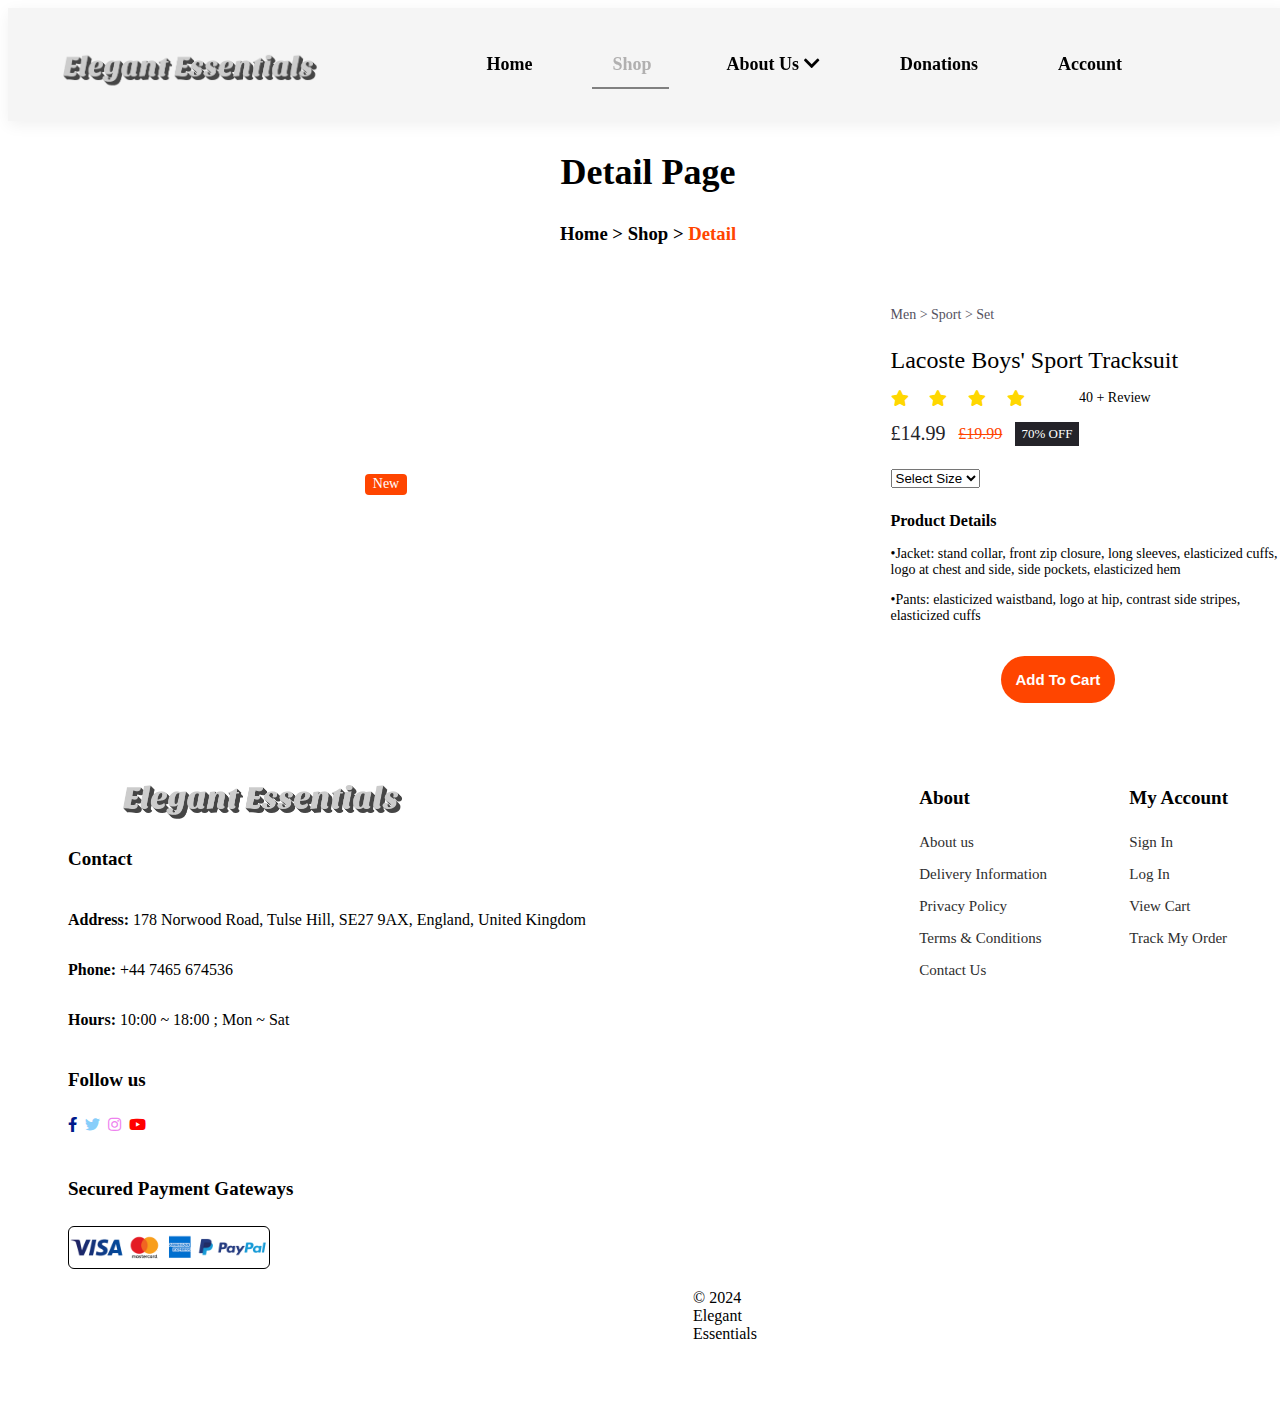
==== detail.html @ 219cdd90 "Add files via upload" ====
<!DOCTYPE html>
<html lang="en">
    <head>
       <title>Elegant Essentials</title>
        <link rel="stylesheet" href="style.css">
        <link rel="stylesheet" href="https://pro.fontawesome.com/releases/v5.10.0/css/all.css"/>
       
      
</head>
    
<body>


  <section id="header">
    <a href="home.html"> <img src="img/Elegant Essentials.png" class=logo alt=""></a>       <!--logo image--> 
    <div>
        <ul id="navbar">                                                                                                  <!--section of logo and list-->
            <li><a  href="home.html">Home</a></li>
            <li><a class="glow" href="shop.html">Shop</a></li>
           
         <div class="header-top">
          <div class="right">
            <li class="left">About Us<span class="icon-small" ><i class="fas fa-chevron-down"></i></span>
                  <ul>
                  <li ><a  class="current" href="contact.html">Contact</a></li>
                  <li><a href="stories.html">Achievements/Stories</a></li>
                  <li ><a href="help.html">FAQ's / Help</a></li>
                  </ul>
            </li> 
          </div>
        </div>
    
            <li><a href="donations.html">Donations</a></li>       <!--submenu-->
            
            <div class="header-top1">
              <div class="right1">
                <li class="left1" >Account<span class="icon-small1" ><i class="far fa-plus"></i></span>
                      <ul>
                      <li ><a  href="register.html">Register</a></li>
                      <li><a href="login.html">LogIn</a></li>
                      </ul>
                </li> 
              </div>
            </div>
          
              <li><a href="basket.html"><i class="far fa-shopping-cart"></i></a></li>
           
        </ul>
    </div>
    </section>



<section id="Detail" class="detailsection">
    <a href="shop.html"><i class="far fa-times "></i></a>
    <h2 class="title">Detail Page</h2> 
  <h3 class="subtitle"> <a href="home.html"> Home ></a><a href="shop.html"> Shop ></a> <span>Detail</span></h3>
  
  <div class="detailcontainer grid">
    
        <div class="productimg">
            <div class="detailimg-tag">New</div>
            <img src="img/Lacoste Boys' Sport Color Block Tracksuit - Little Kid, Big Kid - Navy Blue_Marina.jpg" alt="" class="detailimg">
        </div>
        
    <div class="productinfo">
        
        <p class="detailsubtitle">Men > Sport > Set</p>
        <h3 class="detailtitle">Lacoste Boys' Sport Tracksuit</h3>

        <div class="review">
            <i class="fas fa-star" style="color: gold;"></i>
            <i class="fas fa-star" style="color: gold;"></i>
            <i class="fas fa-star" style="color: gold;"></i>
            <i class="fas fa-star" style="color: gold;"></i>
            <i class="fad fa-star-half-alt" style="color: gold;"></i>
            <span class="reviewscount">40 + Review</span>
        </div>

        <div class="detailprices">
            <span class="detailprice">£14.99</span>
            <span class="detaildiscount">£19.99</span>
            <span class="discountprecentage">70% OFF</span>
        </div>


<div class="selectsize">
        <select>
          <option>Select Size</option>
          <option>Small</option>
          <option>Medium</option>
          <option>Large</option>
        </select>
</div>   


<div class="detaildescription">

    <h3 class="descriptiontitle">Product Details</h3>

    <div class="descriptiondetail">
        <p>•Jacket: stand collar, front zip closure, long sleeves, elasticized cuffs, logo at chest and side, side pockets, elasticized hem</p>
        <p>•Pants: elasticized waistband, logo at hip, contrast side stripes, elasticized cuffs</p>
    </div>

    <button><a href="basket.html">Add To Cart</a></button>
</div>

    </div>
  </div>

</section>



<footer class="section-p2">
<div class="col">
<img class="logo" src="img/Elegant Essentials.png" alt="">
<h4>Contact</h4>
<p><strong>Address: </strong> 178 Norwood Road, Tulse Hill, SE27 9AX, England, United Kingdom</p>
<p><strong>Phone: </strong>+44 7465 674536</p>
<p><strong>Hours: </strong>10:00 ~ 18:00 ; Mon ~ Sat</p>
<div class="follow">
  <h4>Follow us</h4>
  <div class="icon">
   <a  href="https://www.facebook.com/oxfamGB" ><i class="fab fa-facebook-f"></i></a>
    <a  href="https://twitter.com/oxfamgb/"><i class="fab fa-twitter"></i></a>
    <a  href="https://www.instagram.com/oxfamgb/"><i class="fab fa-instagram"></i></a>
    <a   href="https://m.youtube.com/@OxfamGB/featured"><i class="fab fa-youtube"></i></a>
  </div>
</div>
</div>

<div class="col">
  <h4>About</h4>
<a href="about.html">About us</a>
<a href="about.html">Delivery Information</a>
<a href="about.html">Privacy Policy</a>
<a href="about.html">Terms & Conditions</a>
<a href="contact.html">Contact Us</a>
</div>

</div>

<div class="col">
  <h4>My Account</h4>
<a href="signin.html">Sign In</a>
<a href="login.html">Log In</a>
<a href="basket.html">View Cart</a>
<a href="track.html">Track My Order</a>
</div>


<div class="coldownload">
  <h4>Secured Payment Gateways</h4>
  <img src="img/w1.png" alt="">
</div>

<div class="copyright">
  <p>© 2024 Elegant Essentials</p>
</div>

</footer>

<script src="script.js"></script>
<script>
  window.addEventListener('DOMContentLoaded', () => {
      const xIcon = document.querySelector('.fa-times');
      const detailSection = document.querySelector('.detailsection');
      const detailDescription = document.querySelector('.detaildescription');
      const offset = detailDescription.offsetTop;

      function updateXIconPosition() {
          if (window.pageYOffset > offset) {
              xIcon.style.position = 'fixed';
              xIcon.style.top = '50px';
          } else {
              xIcon.style.position = 'absolute';
              xIcon.style.top = '140px';
          }
      }

      window.addEventListener('scroll', updateXIconPosition);
      window.addEventListener('resize', updateXIconPosition);
  });
</script>


    </body>
</html>
---- style.css ----
body {
    width: 100%;
    background-image: url('img/pexels-gdtography-950241.jpg'); /* Replace 'path/to/your/image.jpg' with the actual path to your image */
    background-size: cover; /* Cover the entire container */
    background-position: center; /* Center the background image */
    background-repeat: no-repeat; /* Prevent background image from repeating */
    background-color: #fff; /* Fallback background color */
}

.containter {
    max-width: 1200px;
    width: 95%;
    
}

/*header,box,list*/
#header {

    display: flex;
align-items: center;
justify-content: space-between;
padding: 20px 5px;
background: whitesmoke ;                       
box-shadow: 0 4px 15px rgba(0, 0, 0, 0.06);
position: sticky;
top: 0;
left: 0;
z-index: 999;
}


/*Make logo smaller */
#header .logo {
    width: 350px; 
}
/*makes list be in the same line*/
#navbar{
    display: flex;
    align-items: center; 
    justify-content: center;

}

#navbar li {
    list-style: none;  /* no bulletpoints*/
     padding: 10px 40px;          /* how close-apart the list is*/
     position: relative; /* so there's an underline on list(and not somewhere else on the website) */
 }
 #navbar li a {
    text-decoration: none; 
   font-size: 18px; /* list modification(big,small) */
   font-weight: 600 ;          /* boldness of list */
   color: black;
   transition: 0.3s ease;
}
/*indicate front page*/
#navbar li a:hover, 
#navbar li.glow,
#navbar li a.glow {           
    color: rgb(177, 176, 176);

}

.left{
    margin-left: -5px;
}

#navbar li.glow::after{
    content:"" ;
    width: 65%;
    height: 2px;
    background:grey ;            /* underline modification*/
    position: absolute;
    bottom: -4px;
    right: 27px; 
}
#navbar li a.glow::after,
#navbar li a:hover::after {    /*underline to other lists*/
content:"" ;
width: 65%;
height: 2px;
background:grey ;            /* underline modification*/
position: absolute;
bottom: -4px;
right: 22px;
}
#navbar li a.none:hover::after {    
    display: none;
    }

#navbar ul li a {
    text-decoration: none;
    font-size: 15px;
    margin-left:-40px ;
    font-weight: 600;
    color: black;
    transition: 0.3s ease;
}
.header-top{
    position: relative;
    
}
.header-top ul {
    position: absolute;
    left: -.5em;
    top: 40px;
    line-height: 2em;
    background-color: #f0f1f7d2;
    border: 1px solid black;
  display: none;
    padding: 0 1px;
   width: 200px;
   max-width: 400px;
   border-radius: 10px;
}
.header-top .right ul li.size  {
    font-size: 18px; 
}
.header-top .right ul a {
  padding: 0 10px;
}
#navbar li.left  {
    font-size: 18px; 
    font-weight: 600; 
    color: black; 
    text-decoration: none; 
    transition: color 0.2s ease; 
}
#navbar li.left .icon-small {
    margin-left: 5px; 
}
#navbar li.left:hover {
    color: rgb(177, 176, 176); 
}
.header-top .right ul li.current a{
    background-color: black;
}
.header-top li:hover ul{
   display: block;
}

#navbar li.left ul li a:hover::after {
    width: 0; /* Make the underline disappear on hover inside box of about us*/
}

.title{
    font-size: 2.25rem;
    text-align: center;
}
.subtitle{
    margin-bottom: 3rem;
    text-align: center;
}
.subtitle span {
    color: orangered;
}

.header-top1{
    position: relative;
}

.header-top1 ul {
    position: absolute;
    left: 1.3em;
    top: 40px;
    line-height: 2em;
    background-color: #f0f1f7d2;
    border: 1px solid black;
  display: none;
    padding: 0 1px;
   width: 120px;
   max-width: 200px;
   border-radius: 10px;
}
.header-top1 .right1 ul li.size  {
    font-size: 18px; 
}
.header-top1 .right1 ul a {
  padding: 0 10px;
}
#navbar li.left1 {
    font-size: 18px; 
    font-weight: 600; 
    color: rgb(0, 0, 0); 
    text-decoration: none; 
    transition: color 0.2s ease; 
}
#navbar li.left1 .icon-small1 {
    margin-left: 5px; 
}
#navbar li.left1:hover {
    color: rgb(177, 176, 176); 
}

.header-top1 li:hover ul{
   display: block;
}

#navbar li.left1 ul li a:hover::after {
    width: 0; /* Make the underline disappear on hover inside box of about us*/
}

/* slideshow adjustment*/
.slider{
    width: 800px;
    height: 450px;
    border-radius: 10px;
   overflow: hidden;
   margin: 0 auto;
   margin-top: 40px;
}
.slides{
    width: 500%;
    height: 500px;
    display: flex;
}
.slide img{
    width: 800px;
     height: 700px;
 
 }
.slides input{
    display: none;
}
.slide{
    flex: 20%;
    transition: 2s;
}

/*css for manuel slide navigation*/

.navigation-manual{
position: absolute;
width: 800px;
margin-top: -80px;
display: flex;
justify-content: center;
z-index: 1;
}
.manual-btn{
border: 2px solid turquoise;
padding: 5px;
border-radius: 10px;
cursor: pointer;
transition: 0.5s;
}
.manual-btn:not(:last-child){
margin-right: 30px;
}
.manual-btn:hover{
    background: black ;
}
#radio1:checked ~ .first{
    margin-left: 0;
}
#radio2:checked ~ .first{
    margin-left: -20%;
}
#radio3:checked ~ .first{
    margin-left: -40%;
}
#radio4:checked ~ .first{
    margin-left: -60%;
}
#radio5:checked ~ .first{
    margin-left: -80%;
}

/*css for automatic navigator for javascript*/

.navigation-auto{
    position: absolute;
    display: flex;
    width: 800px;
    justify-content: center;
    margin-top: 420px;
    z-index: 1;
}
.navigation-auto div{
    border: 2px solid turquoise;
    padding: 5px;
    border-radius: 10px;
    transition: 0.5s;
}
.navigation-auto div:not(:last-child){
    margin-right: 30px ;
    
}
#radio1:checked ~ .navigation-auto .auto-btn1{
background: black;
}
#radio2:checked ~ .navigation-auto .auto-btn2{
     background: black;
}
#radio3:checked ~ .navigation-auto .auto-btn3{
    background: black
}
#radio4:checked ~ .navigation-auto .auto-btn4{
background: black;
}
#radio5:checked ~ .navigation-auto .auto-btn5{
background: black;
}



/*makes image no.1 and no.2 in same line*/
.sameline{  
   display:flex; 
   margin-top: 40px;                             
}

/*makes a box1 and bx for image 1 and 2 to be in */
.box1{
   
    border: 4px solid black;
    border-radius: 4px;                                     
    margin: 0px 0px;
    padding: 21%;
    background-color: transparent;
  margin-top: -20px;
  margin-right: -20px;
  margin-left: -20px;
  overflow: hidden;
}
.bx{
   
    border: 4px solid black;
    border-radius: 4px;                                     
    margin: 0px 0px;
    padding: 21%;
    background-color: transparent;
  margin-top: -20px;
  margin-right: -20px;
  margin-left: -20px;
  overflow: hidden;
}


#frontpage1 , #frontpage2{
    width: 50%;
    height: 48vh;
    background-repeat: no-repeat;
    padding: 20px;
    text-align: center;
    background-size: cover;
}
#frontpage1{
    background-image: url(img/image4.jpg)  ; 
    background-position: 0px -50px;
}
#frontpage2{
    background-image: url(img/d1.jpg);
    background-position: 0px -280px;
}
 

/*h1 modification*/
#frontpage1 h1 {
   color: #00198b;
    text-align: center;
   margin-right: -65%;
          margin-top: -35%;       
    font-size: 40px; 
}
 /*p modification*/   
#frontpage1 p {
    color: #00198b;
    text-align: center;
     margin-right: -65%;      
     font-size: 18px;                     
}
/*button modification*/
#frontpage1 button {
  border-radius: 30px;
  border: 0;
  background-color: rgb(214, 228, 17);
padding: 10px 10px 10px 10px;
cursor: pointer;
font-weight: 700;
font-size: 15px;
margin-left: 75%;
display: block;
margin-top: 5%;
transition: 0.3s
}
#frontpage1 button:hover{
    transform: scale(1.05);
   
}
#frontpage1 button a{
    display: inline-block;
    text-decoration: none;
    color: rgb(48, 46, 46);
    transition:  0.2s;
    cursor: pointer;
}
#frontpage1 button:hover a{
    color: rgb(73, 170, 138);
}

.sameline2 {
    display: flex;
    margin-top: 40px;
}
/*makes a box2 and bx1 for image 3 and 4 to be in */
.box2{
   
    border: 4px solid black;
    border-radius: 4px;                                     
    margin: 0px 0px;
    padding: 20.5%;
    background-color: transparent;
  margin-top: -20px;
  margin-right: -20px;
  margin-left: -20px;
  overflow: hidden;
}


.bx1{
   
    border: 4px solid black;
    border-radius: 4px;                                     
    margin: 0px 0px;
    padding: 20.5%;
    background-color: transparent;
  margin-top: -20px;
  margin-right: -20px;
  margin-left: -20px;
  overflow: hidden;
}


#frontpage3 , #frontpage4{
    width: 50%;
    height: 47vh;
    background-repeat: no-repeat;
    padding: 20px;
    text-align: center;
    background-size: cover;
}
#frontpage3{
    background-image: url(img/s2.jpg)  ; 
    background-position: 0px -50px;
    
}
#frontpage4{
    background-image: url(img/s1.jpg);
    background-position: 0px 0px;
}
 /*h1 modification*/
#frontpage3 h1 {
    color: black;
     text-align: center;
    margin-right: -65%;
  margin-top: -35%;       
     font-size: 40px;
     font-weight: 500; 
 }
#frontpage3 h2{
    color: black;
    text-align: center;
   margin-right: -65%;     
    font-size: 40px;
    font-weight: 500; 
}
#frontpage3 h3{
    color: black;
    text-align: center;
   margin-right: -65%;     
    font-size: 40px;
    font-weight: 500; 
}

/*h1 modification*/
#frontpage4 h1 {
   color: #ff08de;
    text-align: center;
 margin-top: -35%;       
    font-size: 40px; 
}
 /*p modification*/   
#frontpage4 p {
    color: whitesmoke;
    text-align: center;
     margin-right: -2%;  
     margin-top: 40px;    
     font-size: 18px;                     
}
/*button modification*/
#frontpage4 button  {
    padding: 15px 15px 15px 15px;
 border: 0;
border-radius: 25px;
background-color: #e6e6b6;
margin-top: 30px;
transition: 0.2s;
}
#frontpage4 button:hover{
    transform: scale(1.05);
    background-color: #e6e6b6ea;
}

#frontpage4  button a.dono-link{
    text-decoration: none;
    display: inline-block;
    color:rgb(48, 46, 46);
    font-size: 15px;
    font-weight: 700;
    cursor: pointer;
}
#frontpage4  button:hover a.dono-link{
    color: brown;
}


#features{
    text-align: center;
    border: 3px solid black;                                /*moves h1 and p center and makes a background*/                                                        
    border-radius: 3px;
   background-image: linear-gradient(-25deg ,rgb(248, 235, 164)  ,white,rgb(255, 241, 162));
   
}
.section-p1{
    padding: 20px 80px;
    background: rgb(255, 255, 255);
    margin-top: 40px;
}
#features h1{
    font-size: 50px;
}
#features p {
    font-size: 20px;
}
.color-content{
    margin-top: 20px;
}
 
.color-group{
padding :0px 50px;
 display: flex;
 flex-direction: row;
margin-left: 45px;
 
}
.color{
    width: 30px;
    height: 30px;
    background: none;
    border-radius: 50%;
   
    margin-right: 12px;
    cursor: pointer;
    transition: all 0.5s ease;
}
.color-black{
    background-color: black;      
 
}
.color-grey{
    background-color: grey;
}
.color-white{
    background-color: white;
}
.color-blue{
    background-color: lightskyblue;
}
.color:hover{
   transform: scale(1.2);
}


#features .container{
    padding: 7rem;
    display: flex;
    flex-wrap: wrap;
    justify-content: space-between;
}
#features .larger .newimg{
    width: 180px;
}
#features .newimg{
        width: 150px;
        margin-bottom: 1rem;
        border-radius: 0.5rem;
        transition: 0.2s;
}
#features .title1 {
    font-size:2rem ;
    text-align: center;
}

#features .newcontent{
    position: relative;
    background-color: rgb(223, 223, 223);
    padding: 2rem 0;
    border-radius: 1rem;
    text-align: center;
    overflow: hidden;
    margin-bottom: 2rem;
}
@media (min-width: 800px) {
    #features .newcontent {
        width: calc(30% - 1rem); /* How many images in that row*/
    }
}
#features .newtag{
        position: absolute;
        top: 8%;
        left: 8%;
        background-color: orangered ;
        color: #fff;
        font-size: .875rem;
        padding: .25rem .5rem;
        border-radius: .25rem;
}
#features .newsubtitle{
        display: block;
        font-size: .875rem;
        margin-bottom: 1rem;
}
#features .newprices{
        display: inline-flex;
        align-items: center;
        column-gap: .5rem;
}
#features .newprice{
    font-weight: 500;
    color: hsl(260, 3%, 18%);
}
#features .newdiscount{
        color: orangered;
        font-size: .813rem;
        text-decoration: line-through;
        font-weight: 500;
}
#features .newbutton{
        color: white;
        display: inline-flex;
        padding: .5rem;
        border-radius: .25rem .25rem .75rem .25rem;
        height: 20px;
        background-color: orangered;
        font-size: 20px;
        position: absolute;
        bottom: 0;
        right: -3rem;
        transition: 0.2s;
}
#features .newcontent:hover .newimg{
        transform: translateY(-.5rem);
}
#features .newcontent:hover .newbutton{
        right: 0;
}

#features .newcontent .review{
    margin-bottom: 15px;
}
#features  .color-group{
    padding: 0 70px;
}


 .m1{
    margin :70px 0;
}
#banner {
    display: flex;
    flex-direction: column;
    justify-content: center;
    align-items: center;
    text-align: center ;
    background-image:url(img/pexels-suzy-hazelwood-1629236.jpg) ;
    width: 100%;
    height: 60vh;
    background-size: cover;
    background-position:center ;
}
#banner h2{
    color: #ffffff;
    font-size: 40px;
    padding: 10px 0;
}
#banner h2 span{
    color: orangered;
}
#banner button{
    font-size: 14px;
    font-weight: 600;
    padding: 15px 20px;
    color: black;
    background-color: white;
    border-radius: 20px;
    cursor: pointer;
    border: none;
    outline: none;
    transition: 0.2s;
}
#banner button:hover{
    background-color: rgba(223, 223, 223, 0.836);
    transform: scale(1.05);
}


#arrival .container{
    padding: 7rem;
    display: flex;
    flex-wrap: wrap;
    justify-content: space-between;
}
#arrival .smaller .newimg{
    width: 120px;
}
#arrival .newimg{
        width: 150px;
        margin-bottom: 1rem;
        border-radius: 0.5rem;
        transition: 0.2s;
}
#arrival .title1 {
    font-size:2rem ;
    text-align: center;
}
#arrival .title {
    font-size:1.5rem ;
    text-align: center;
}
#arrival .newcontent{
    position: relative;
    background-color: beige;
    padding: 2rem 0;
    border-radius: 1rem;
    text-align: center;
    overflow: hidden;
    margin-bottom: 2rem;
}
@media (min-width: 800px) {
    #arrival .newcontent {
        width: calc(30% - 1rem); /* How many images in that row*/
    }
}
#arrival .newtag{
        position: absolute;
        top: 8%;
        left: 8%;
        background-color: orangered ;
        color: #fff;
        font-size: .875rem;
        padding: .25rem .5rem;
        border-radius: .25rem;
}
#arrival .newsubtitle{
        display: block;
        font-size: .875rem;
        margin-bottom: 1rem;
}
#arrival .newprices{
        display: inline-flex;
        align-items: center;
        column-gap: .5rem;
}
#arrival .newprice{
    font-weight: 500;
    color: hsl(260, 3%, 18%);
}
#arrival .newdiscount{
        color: orangered;
        font-size: .813rem;
        text-decoration: line-through;
        font-weight: 500;
}
#arrival .newbutton{
        color: white;
        display: inline-flex;
        padding: .5rem;
        border-radius: .25rem .25rem .75rem .25rem;
        height: 20px;
        background-color: orangered;
        font-size: 20px;
        position: absolute;
        bottom: 0;
        right: -3rem;
        transition: 0.2s;
}
#arrival .newcontent:hover .newimg{
        transform: translateY(-.5rem);
}
#arrival .newcontent:hover .newbutton{
        right: 0;
}

#arrival .newcontent .review{
    margin-bottom: 15px;
}
#arrival  .color-group{
    padding: 0 90px;
}




.section-p2{
    padding: 20px 60px;
    background: white;
    margin-top: 40px;
}

footer{
display: flex;
flex-wrap: wrap;
justify-content: space-between;
}

footer .col{
display: flex;
flex-direction: column;
align-items: flex-start;
margin-bottom:20px ;
}

footer .logo{
    width:50%;
    text-align: left;
    
}
footer .coldownload img{
    width: 200px; 
    border: 0.5px solid black ; 
    border-radius: 6px;
}
footer h4{
    font-size: 19px;
    margin-top: 24px;
}
footer a {
    font-size: 15px;
    text-decoration: none;
    color: rgb(46, 46, 46);
    margin-bottom: 15px;
}
footer a:hover{
    color: black;
    transform: scale(1.05);
}
footer .follow i{
padding-right: 4px;
cursor: pointer;
}
footer .follow .icon a:nth-child(1){
color: #00198b;
}
footer .follow .icon a:nth-child(2){
    color: lightskyblue;
}
footer .follow .icon a:nth-child(3){
    color: violet;
}
footer .follow .icon a:nth-child(4){
    color: red;
}
footer .follow .icon a i:hover{
    color: #97ffa7;
    transform: scale(1.3);
}
footer .copyright{
width: 100%;
padding: 0 625px;
}


#Shop .title{
    font-size: 2.25rem;
    text-align: center;
}

#Shop .subtitle{
    margin-bottom: 3rem;
    text-align: center;
}
.subtitle a {
    text-decoration: none;
    color: inherit;
    transition: 0.3s;
}
.subtitle a:hover {
 color:rgb(73, 170, 138);
}
#Shop .subtitle span{
    color: orangered;
}
#Shop .shopcontainer{
    max-width: 1000px;
    margin-left: auto;
    margin-right: 450px;
    grid-template-columns: 3fr 3.3fr;
}
#Shop .grid{
    display: grid;
    column-gap: 4rem;
}
#Shop .sidebar{
    padding: 1.8rem;
    height: 1300px;
    background-color: #fff;
   border-radius: 1rem; 
}

#Shop .filtertitle{
    font-size: 1.25rem;
    text-transform: uppercase;
}

#Shop .filtersubtitle{
    margin: 1.25rem 0 0.5rem;
    font-size: 1rem;
}

#Shop .filter{
    display: flex;
    align-items: center;
    margin-bottom: 0.5rem;
    color: hsl(250, 8%, 35%);
    font-size: .875rem;
}

#Shop .filter p{
    flex: 0.8;
}

#Shop .filter input{
    margin-right: 0.75rem;
    cursor: pointer;
}
#product-list .hidden {
    display: none;
  }
#Shop .shopitems {
    grid-template-columns: repeat(2, 1fr);
    margin-right: -250px;
    grid: 1.6rem;
}
#Shop .shopcontent .hidden {
    display: none;
  }
#Shop .shopcontent{
    position: relative;
    background-color: #fff;
    padding: 2rem 5rem;
    border-radius: 1rem;
    text-align: center;
    margin-bottom: 2rem;
    overflow: hidden;
    height: 440px; /* Set a fixed height */
}
#Shop .shopcontent .review {
    margin-bottom: 15px;
}
#Shop .shopimg{
    width: 200px;
    margin-bottom: 1rem;
    transition: 0.2s;
}
#Shop .smaller .shopimg{
    width: 170px;
}
#Shop .smaller1 .shopimg{
    width: 170px;
}
#Shop .smaller2 .shopimg{
    width: 150px;
}
#Shop .smaller3 .shopimg{
    width: 160px;
}
#Shop .smaller4 .shopimg{
    width: 180px;
}
#Shop .smaller5 .shopimg{
    width: 140px;
}

#Shop .shoptag{
    position: absolute;
    top: 8%;
    left: 8%;
    background-color: orangered;
    color: #fff;
    font-size: 0.875rem;
    padding: 0.25rem 0.5rem;
    border-radius: 0.25rem;
}

#Shop .shoptitle{
    font-size:1.25rem ;
    font-weight: 500;
}

#Shop .shopsubtitle{
    display: block;
    font-size:.875rem ;
    margin-bottom: 1rem;
}

#Shop .shopprices{
    display: inline-flex;
    align-items: center;
    column-gap: .5rem;
}

#Shop .shopprice{
    font-weight: 500;
    color: hsl(250, 8%, 15%);
}

#Shop .shopdiscounts{
    color: orangered;
    font-size:.813rem ;
    text-decoration: line-through;
    font-weight: 500;
}

#Shop .shopbutton{
    display: inline-flex;
    padding: .5rem;
    border-radius: .25rem .25rem .75rem .25rem;
    position: absolute;
    bottom: 0;
    right: -3rem;
    background-color: orangered;
    font-size: 1.25rem;
    transition: 0.2s;
    color: white;
}

#Shop .shopcontent:hover .shopimg{
    transform: translateY(-.5rem);
}
#Shop .shopcontent:hover .shopbutton{
    right: 0;
}


#Shop .pagination{
    display: flex;
    align-items: center;
    color: #383838;
    padding: 30px 350px;
    border-radius: 6px;
}
#Shop ul{
    margin: 20px 30px;
}
#Shop ul li{
    display: inline-block;
    margin: 0 10px;
    width: 45px;
    height: 45px;
    border-radius: 50%;
    text-align: center;
    font-size: 22px;
    font-weight: 500;
    line-height: 45px;
    cursor: pointer;
    background-position: 0 -45px;
    transition: background-position 0.5s;
}
#Shop ul li.active{
color: #fff;
background-image: linear-gradient(#ff4568,#ff4568);
background-repeat: no-repeat;
background-position: 0 0;
}
#Shop .btn1, .btn2{
    display: inline-flex;
    align-items: center;
    font-size: 22px;
    font-weight: 500;
    color: #383838;
    background:transparent ;
    outline: none;
    border: none;
    cursor: pointer;
}

#Shop .btn1 img{
    width: 30px;
    margin-right: 15px;
    transform: rotate(180deg);
}
#Shop .btn2 img{
    width: 30px;
    margin-left: 15px;
}
#Shop .pagination .link{
    text-decoration: none;
    color: inherit;
}



#Detail .title {
    font-size: 2.25rem;
    text-align: center;
}
#Detail .subtitle {
    margin-bottom: 3rem;
    text-align: center;
}
#Detail .subtitle span {
    color: orangered;
}

#Detail .grid{
    display: grid;
    column-gap: 5rem;
}
#Detail .detailcontainer{
    grid-template-columns: repeat(2, 1fr);
    align-items: center;
    column-gap: 10rem;
    max-width: 968px;
    margin-left: 325px;
    margin-right: auto;
    
}
#Detail .productimg{
    background-color: #fff;
    padding: 1.8rem 0;
    display: flex;
    justify-content: center;
   
    border-radius: 15px ;
    position: relative;
    cursor: pointer;
}
#Detail .detailimg-tag{
    position: absolute;
    top: 8%;
    left: 8%;
    background-color: orangered;
    color: #fff;
    font-size: .875rem;
    padding:.16rem .5rem ;
    border-radius: .25rem;
}
#Detail .detailimg{
    width: 250px;
}
#Detail .detailsubtitle{
    font-size: .875rem;
    color:hsl(250, 8%, 35%);
    margin-bottom: .5rem;
}
#Detail .detailtitle{
    font-size: 1.5rem;
    font-weight: 500;
    margin-bottom: 1rem;
}
#Detail .review{
display: flex;
align-items: center;
column-gap: 0.3rem;
margin-bottom: 1rem;
}
#Detail .review span{
    font-size:.875rem ;
}
#Detail .review i {
    margin-right: 1rem;
}
#Detail .detailprices{
display: inline-flex;
align-items: center;
column-gap: .8rem;
margin-bottom: 0.5rem;
}
#Detail .detailprice{
    font-weight: 500;
    color: hsl(250, 8%, 15%);
    font-size: 1.25rem;
}
#Detail .detaildiscount{
    color: orangered;
    text-decoration: line-through;
    font-weight: 500;
}
#Detail .discountprecentage{
    background-color: hsl(250, 8%, 15%);
    padding: .25rem .40rem;
    font-size: .813rem;
    color: #fff;
}
#Detail .descriptiondetail{
    margin-bottom: 2rem;
    font-size: .875rem;
}
#Detail .descriptiontitle{
    font-size: 1rem;
    margin-top: 1.5rem;
}

#Detail .cartamount{
    margin-bottom: 2rem;
 
}
#Detail .cartamount-box{
display: inline-flex;
padding: 10px 20px;
cursor: pointer;
}
#Detail .fa-times::before{
padding: 0px 1500px;
font-size: 40px;
position: fixed;
    z-index: 999;
    color: grey;
}
#Detail .fa-times:hover::before{
    color: black;
}

#Detail button {
    border-radius: 30px;
    border: 0;
    background-color: orangered;
  padding: 15px 15px 15px 15px;
  cursor: pointer;
  font-weight: 700;
  font-size: 15px;
  display: block;
  margin-left: 110px;
  margin-top: 5%;
  transition: 0.3s
  }
  #Detail button:hover{
      transform: scale(1.05);
  }
  #Detail button a{
      display: inline-block;
      text-decoration: none;
      color: white;
      transition:  0.2s;
      cursor: pointer;
  }
  #Detail button:hover a{
      color: black;
  }
 #Detail .selectsize{
display: block;

margin-top: 15px;
 }

 #FAQHelp .title {
    font-size: 2.25rem;
    text-align: center;
}
#FAQHelp .subtitle {
    margin-bottom: 3rem;
    text-align: center;
}
#FAQHelp .subtitle span {
    color: orangered;
}

#FAQHelp .grid{
    display: grid;
    
}
#FAQHelp .section{
    padding: 7rem 0 2rem;
}
#FAQHelp .container{
    max-width: 1068px;
    margin-left: auto;
    margin-right: auto;
}
#FAQHelp .container {
    grid-template-columns: repeat(2, 1fr);
    gap: 10rem;
    align-items: flex-start;
}
#FAQHelp .questiongroup{
    display: grid;
    row-gap: 2rem;
}
#FAQHelp .questionitem{
    background-color: #fff;
    border-radius: .25rem;
}
#FAQHelp .questionitem-title{
    font-size: .925rem;
    font-weight: 500;
}
#FAQHelp .icon{
    font-size: 1.25rem;
    color: hsl(250, 8%, 15%);
}
#FAQHelp .description{
    font-size: 0.875rem;
    padding: 0 3.5rem 2.25rem 2.75rem;
}
#FAQHelp .header{
    display: flex;
    align-items: center;
    column-gap: .5rem;
    padding: .6rem;
    cursor: pointer;
}
#FAQHelp .content{
    overflow: hidden;
    height: 0;
}
#FAQHelp .questionitem,
         .questionitem-title,
         .header, 
         .content,
         .description,
         .icon{
            transition: 0.2s;
         }
/*rotate icon, change color of title and background for js*/
.accordion-open .header,
.accordion-open .content{
    background-color: orangered;
}
.accordion-open .questionitem-title,
.accordion-open .description,
.accordion-open .icon{
    color: #fff;
}
.accordion-open .icon{
    transform: rotate(45deg);
}
#contactus .title {
    font-size: 2.25rem;
    text-align: center;
}
#contactus .subtitle {
    margin-bottom: 3rem;
    text-align: center;
}
#contactus .subtitle span {
    color: orangered;
}
#contactus{
    display: flex;
    align-items: center;
    justify-content: space-between;
}

#contactus .details{
    width: 40%;
}

#contactus .details span{
    font-size: 12px;
}
#contactus .details h2{
    font-size: 26px;
    line-height: 35px;
    padding: 20px 0;
}
#contactus .details h3{
    font-size: 16px;
    padding-bottom: 15px;
}
#contactus .details li{
    list-style:none ;
    display: flex;
    padding: 10px 0;
}
#contactus .details li i{
    font-size: 14px;
    padding-right: 22px;
}
#contactus .details li p{
  margin: 0;
  font-size: 14px;
}
#contactus .map{
    width: 55%;
    height: 400px;
}
#contactus .map iframe{
    width: 100%;
    height: 100%;
}

#message .messagebox{
    background: beige;
    display: flex;
}
#message  .messleft{
    flex-basis: 60%;
    padding: 40px 60px;
}
#message  .messright{
    flex-basis: 40%;
    padding: 40px ;
    background:#1c00b5 ;
    color: #fff;
}
#message .input-row{
    display: flex;
    justify-content: space-between;
    margin-bottom: 20px;
}
#message .input-row .input-group{
flex-basis: 45%;
}
#message input{
    width: 100%;
    border: none;
    border-bottom: 1px solid #ccc;
    outline: none;
    padding-bottom: 8px;
    padding-top: 8px;
}
#message textarea{
width: 100%;
border: 1px solid #ccc;
outline: none;
padding: 10px;
box-sizing: border-box;
}
#message label {
    margin-bottom: 6px;
    display: block;
    color: #1c00b5;
}
#message button{
    background: #1c00b5;
    width:100px ;
    border: none;
    outline: none;
    color: #fff;
    height: 35px;
    border-radius: 30px;
    box-shadow: 0px 5px 15px 0px rgba(28,0,181,0.3);
    margin-top: 40px;
    position: relative; 
    left: calc(100% - 420px); /* Adjust left position */
    transition: 0.2s;
}
#message button:hover{
    transform: scale(1.05);
}
#message .messleft h3{
    color: #1c00b5;
    font-weight: 600;
    margin-bottom: 30px;
}
#message .messright h3{
    font-weight: 600;
    margin-bottom: 30px;
}
#message tr td:first-child{
    padding-right: 45px;
}
#message tr td{
    padding-top: 30px;
}

#container{
    background-color:#fff;
    border-radius: 30px;
    box-shadow: 0 5px 15px rgba(0,0,0, 0.35);
    position: relative;
    overflow: hidden;
    width: 768px;
    max-width: 100%;
    min-height: 480px;
    left: calc(20% + 100px);
   
}
#container p{
    font-size: 14px;
    line-height: 20px;
    letter-spacing: 0.3px;
    margin: 20px 0;
}
#container span{
    font-size: 12px;
}
#container a{
    color: #333;
    font-size: 13px;
    text-decoration: none;
    margin: 15px 0 10px;
}
#container button{
    background-color: #512da8;
    color: #fff;
    font-size: 12px;
    padding: 10px 25px;
    border: 1px solid transparent;
    border-radius: 8px;
    font-weight:600 ;
    letter-spacing: 0.5px;
    text-transform: uppercase;
    margin-top: 10px;
    cursor: pointer;
    transition: 0.2s;
}
#container button:hover{
    transform: scale(1.05);
}
#container button.hidden{
    background-color: transparent;
    border-color: #fff;
}
#container  form{
    background-color: #fff;
    display: flex;
    align-items: center;
    justify-content: center;
    flex-direction: column;
    padding: 0 40px;
    height: 100%;
}
#container input{
    background-color: #eee;
    border:none;
    margin: 8px 0;
    padding: 10px 15px;
    font-size: 13px;
    border-radius: 8px;
    width: 100%;
    outline: none;
}
#container .form-container{
    position: absolute;
    top: 0;
    height: 100%;
    transition: all 0.6s ease-in-out;
}

#container .log-in{
   left: 0;
   width: 50%;
   z-index: 2;
}
#container.active .log-in{
    transform: translateX(100%);
}
#container .sign-up{
    left: 0;
    width: 50%;
    opacity: 0;
    z-index: 1;
}
#container.active .sign-up{
    transform: translateX(100%);
    opacity: 1;
    z-index: 5;
    animation: move 0.6s;
}
@keyframes move{
    0%, 49.99%{
        opacity: 0;
        z-index: 1;
    }
    50%, 100%{
        opacity: 0;
        z-index: 5;
    }
}
#container .social-icon{
    margin: 20px 0;
}
#container .social-icon a{
    border: 1px solid #ccc;
    border-radius: 20%;
    display: inline-flex;
    justify-content: center;
    align-items: center;
    margin: 0 3px;
    width: 40px;
    height: 40px;
}
#container .toggle-container{
    position: absolute;
    top: -20px;
     left: 50%;
     width: 50%;
     height: 110%;
     overflow: hidden;
     transition: all 0.6s ease-in-out;
     border-radius:150px 0 0 100px ;
     z-index: 990;
}
#container.active .toggle-container{
    transform: translateX(-100%);
    border-radius:0 150px 100px 0 ;
}
#container .toggle{
    background-color: #512da8;
    height: 100%;
    background: linear-gradient(to right,#5c6bc0, #512da8) ;
    color: #fff;
    position: relative;
    left: -100%;
    height: 100%;
    width: 200%;
    transform: translateX(0);
    transition: all 0.6s ease-in-out;
}
#container.active .toggle{
    transform: translateX(50%);
}
#container .toggle-panel{
    position: absolute;
    width: 50%;
    height: 100%;
    display: flex;
    align-items: center;
    justify-content: center;
    flex-direction: column;
    padding: 0 30px;
    text-align: center;
    top: 0;
    transform: translateX(0);
    transition: all 0.6s ease-in-out;
}
#container .toggle-left{
    left: -30px;
   transform: translateX(-200%);
}
#container.active .toggle-left{
    transform: translateX(0);
}
#container .toggle-right{
    right: -30px;
    transform: translateX(0);
 }
 #container.active .toggle-right{
    transform: translateX(200%);
}
#container .input-box{
    width: 110%;
    align-items: center;
    max-width: 500px;
    border-radius: 5px;
  padding: 20px 20px;
  display: flex;
  margin-top: -10px;
}
#container .input-box img {
    background: transparent;
    width: 20px;
    cursor: pointer;
}
#wms{
    position:absolute;
    top: 350px;
    right: 250px;
    color: #000000;
    font-size: 15px;
    display: none;
}
#wms1{
    position:absolute;
    top: 310px;
    right: 240px;
    color: #000000;
    font-size: 15px;
    display: none;
}

#storie {
    display: flex;
    justify-content: center;
    align-items: center;
    flex-direction: column;
    padding: 40px;
    border-bottom: 1px solid rgba(0, 0, 0, 0.05);
}
.blog-container{
    display: flex;
    justify-content: center;
    align-items: center;
    margin: 20px 0px;
    flex-wrap: wrap;
}
 .blog-box{
    width: 350px;
    background-color: #ffffff;
    border: 1px solid #ececec;
    margin: 40px;
}
.blog-img{
    width: 100%;
    height: auto;
    object-fit: cover;
    object-position: center;
}

.blog-img img{
    width: 100%;
    height: 100%;
    object-fit: cover;
    object-position: center;
}
 .blog-text{
    padding: 50px;
    display: flex;
    flex-direction: column;
   
}
 .blog-text span{
    color: orangered;
    font-size: 0.9rem;
    margin-bottom: 20px;
    
}
 .blog-text .blog-title{
    font-size: 1.3rem;
    font-weight: 500;
    color: #272727;
    margin-bottom: 10px;
}
 .blog-text .blog-title:hover{
    color: #f33c3c;
    transition: all ease 0.3s;
}
 .blog-text p {
    color: #9b9b9b;
    font-size: 0.9rem;
    display: -webkit-box;
    -webkit-line-clamp: 3;
    -webkit-box-orient: vertical;
    overflow: hidden;
    text-overflow: ellipsis;
    margin: 20px 0px ;
}
 .blog-text a{
    color: #000000;
    text-decoration: none;
}
.blog-text a:hover{
    color: #f33c3c;
    transition: all ease 0.3s; 
}

#readmore2 .write .flex-container {
    display: flex;
    align-items: center;
    margin-bottom: 50px;
}
#readmore2 .write p {
    margin-bottom: 50px;
}
#readmore2 .write h1 {
    margin-bottom: 30px;
}
#readmore2 .write h3 {
    margin-bottom: 50px;
}
#readmore2 .write h2 {
    margin-bottom: 30px;
}
#readmore2 .write .flex-container h5,
#readmore2 .write .flex-container h3,
#readmore2 .write .flex-container p {
    margin: 0;
}
#readmore2 .write .flex-container h5,
#readmore2 .write .flex-container h3 {
    margin-right: 10px;
}


.barcontainer {
    padding: 0 500px ;
    margin-bottom: 50px;
}
 
#searchbar form {
   width: 100%;
   border: 1px solid rgb(82, 74, 235);
   border-radius: 4px;
   display: flex;
   flex-direction: row;
   align-items: center;
}
#searchbar form input{
    border: none;
    outline: none;
    box-shadow: none;
    width: 100%;
    font-size: 16px;
    font-weight: 600;
    padding: 8px 10px;
}
#searchbar form i{
    padding-left: 10px;
}





.theme-blue {
    color: #427bb8;
  }
 
  .theme-background-white {
    background-color: #fff;
    color: #4c4c4c;
  }
  .donate-bar {
    padding: 32px 23px 28px;
  }
  .donate-bar > div:first-child {
    font-family: 'Roboto Condensed', sans-serif;
    font-weight: bold;
    border-right: 1px dotted #2a4f76;
    margin-top: 19px;
    font-size: 25px;
    padding: 0;
  }
  .donate-buttons>li>a {
    font-size: 17px;
    font-family: 'Roboto Condensed', sans-serif;
    font-weight: bold;
    position: relative;
    display: block;
    padding: 10px 3px;
    border-radius: 5px;
  }
  .btn-blue-other,
  .btn-blue {
    font-family: 'Roboto Condensed', sans-serif;
    font-weight: bold;
    background-color: #427bb8;
    color: #fff;
    border-radius: 5px;
    border: 0;
    padding: 0;
    width: 75px;
    height: 37px;
    margin-top: 8px;
  }
  .btn-green {
    font-family: 'Roboto Condensed', sans-serif;
    font-weight: bold;
    background-color: #8ab042;
    color: #fff;
    border-radius: 5px;
    border: 0;
    padding: 0;
    width: 114px;
    height: 37px;
    margin-top: 8px;
  }
  #other-input {
    display: none;
  }
  #other-input input {
    position: relative;
    font-weight: bold;
    background-color: #fff;
    color: #427bb8;
    border-radius: 5px;
    border: 0;
    border: 5px solid #427bb8;
    padding: 0 0 3px 15px;
    width: 75px;
    height: 37px;
    margin: 18px 3px 0;
  }
  input[type=number]::-webkit-inner-spin-button, 
  input[type=number]::-webkit-outer-spin-button { 
  -webkit-appearance: none; 
   margin: 0; 
  }
  #other-input span {
    font-family: inherit;
    font-weight:bold;
    color: #427bb8;
    position: absolute;
    padding: 23px 12px;
    z-index: 10;
    pointer-events: none;
  }
  .impact {
    font-size: 1.1em;
    font-weight: bold;
    clear: both;
  }
  .nav>li>a:hover, .nav>li>a:focus {
    text-decoration: none;
    background-color: transparent;
  }
  .donate-buttons .active:hover {
    background-color: #fff;
    border: 5px solid #427bb8;
    color: #427bb8;
  }
  .donate-buttons:focus {
  outline: -webkit-focus-ring-color auto 0px;
  }
  .donate-buttons li:last-child {
    font-size: 17px;
    line-height: 37px;
    padding-left: 20px;
    padding-top: 15px;
  }
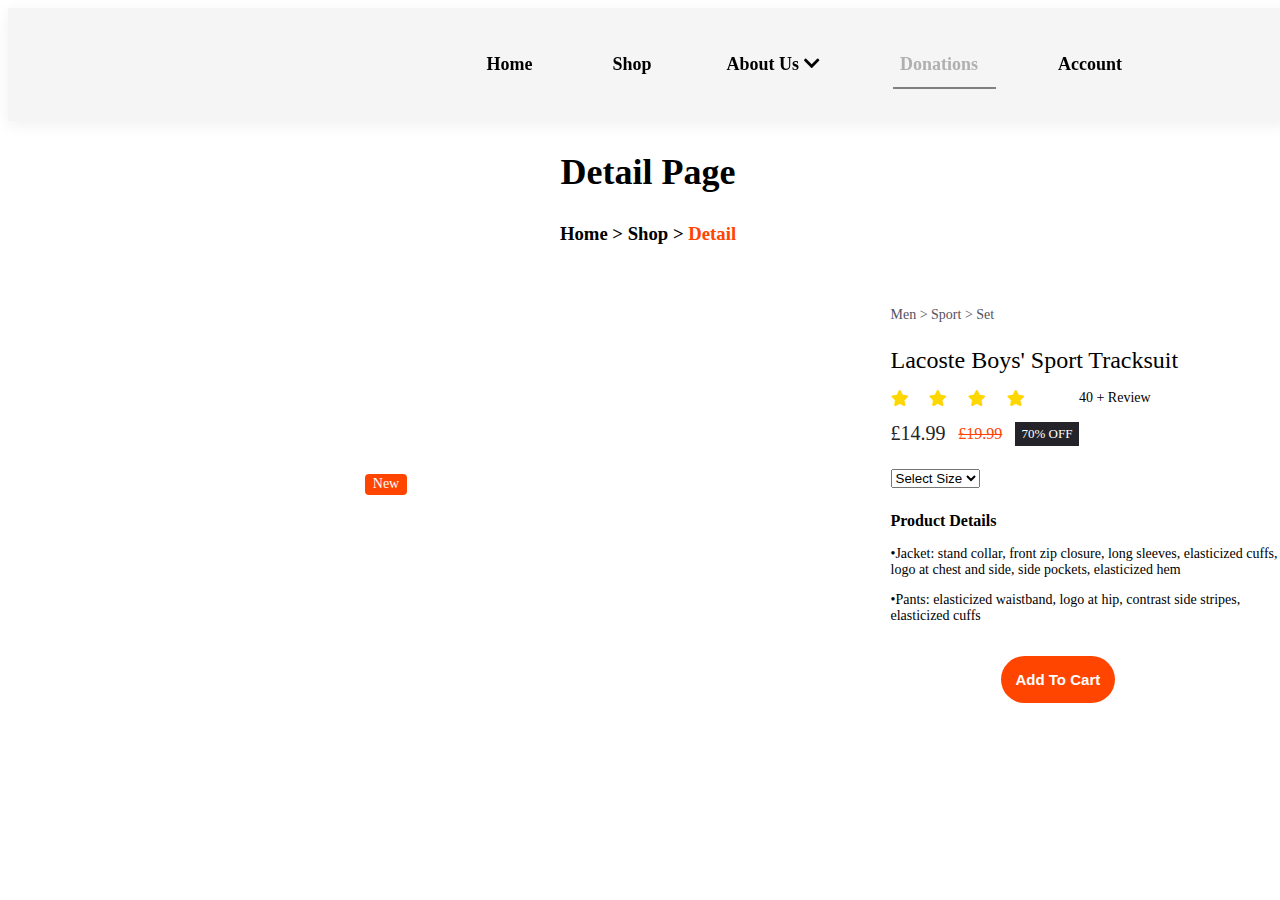
==== commit b70cf615: "attempt1" ====
--- a/detail.html
+++ b/detail.html
@@ -16,7 +16,7 @@
     <div>
         <ul id="navbar">                                                                                                  <!--section of logo and list-->
             <li><a  href="home.html">Home</a></li>
-            <li><a class="glow" href="shop.html">Shop</a></li>
+            <li><a  href="shop.html">Shop</a></li>
            
          <div class="header-top">
           <div class="right">
@@ -30,7 +30,7 @@
           </div>
         </div>
     
-            <li><a href="donations.html">Donations</a></li>       <!--submenu-->
+            <li><a class="glow" href="donations.html">Donations</a></li>       <!--submenu-->
             
             <div class="header-top1">
               <div class="right1">
@@ -47,8 +47,7 @@
            
         </ul>
     </div>
-    </section>
-
+</section>
 
 
 <section id="Detail" class="detailsection">
@@ -113,54 +112,6 @@
 
 
 
-<footer class="section-p2">
-<div class="col">
-<img class="logo" src="img/Elegant Essentials.png" alt="">
-<h4>Contact</h4>
-<p><strong>Address: </strong> 178 Norwood Road, Tulse Hill, SE27 9AX, England, United Kingdom</p>
-<p><strong>Phone: </strong>+44 7465 674536</p>
-<p><strong>Hours: </strong>10:00 ~ 18:00 ; Mon ~ Sat</p>
-<div class="follow">
-  <h4>Follow us</h4>
-  <div class="icon">
-   <a  href="https://www.facebook.com/oxfamGB" ><i class="fab fa-facebook-f"></i></a>
-    <a  href="https://twitter.com/oxfamgb/"><i class="fab fa-twitter"></i></a>
-    <a  href="https://www.instagram.com/oxfamgb/"><i class="fab fa-instagram"></i></a>
-    <a   href="https://m.youtube.com/@OxfamGB/featured"><i class="fab fa-youtube"></i></a>
-  </div>
-</div>
-</div>
-
-<div class="col">
-  <h4>About</h4>
-<a href="about.html">About us</a>
-<a href="about.html">Delivery Information</a>
-<a href="about.html">Privacy Policy</a>
-<a href="about.html">Terms & Conditions</a>
-<a href="contact.html">Contact Us</a>
-</div>
-
-</div>
-
-<div class="col">
-  <h4>My Account</h4>
-<a href="signin.html">Sign In</a>
-<a href="login.html">Log In</a>
-<a href="basket.html">View Cart</a>
-<a href="track.html">Track My Order</a>
-</div>
-
-
-<div class="coldownload">
-  <h4>Secured Payment Gateways</h4>
-  <img src="img/w1.png" alt="">
-</div>
-
-<div class="copyright">
-  <p>© 2024 Elegant Essentials</p>
-</div>
-
-</footer>
 
 <script src="script.js"></script>
 <script>
--- a/style.css
+++ b/style.css
@@ -201,6 +201,144 @@
 #navbar li.left1 ul li a:hover::after {
     width: 0; /* Make the underline disappear on hover inside box of about us*/
 }
+
+#cart-icon{
+    position: relative;
+    font-size: 1.8rem;
+    cursor: pointer;
+}
+#cart-icon[data-quantity="0"]::after{
+    contain: '';
+}
+#cart-icon[data-quantity]::after{
+    content: attr(data-quantity);
+    position: absolute;
+    top: 0;
+    right: -12px;
+    width: 20px;
+    height: 20px;
+    background: #512da8;
+    border-radius: 50%;
+    color: white;
+    font-size: 12px;
+    font-weight: 500;
+    display: flex;
+    justify-content: center;
+    align-items: center;
+}
+.cart{
+    position: fixed;
+    top: 130px;
+    right: -100%;
+    z-index: 9;
+    width: 360px;
+    min-height: 100vh;
+    padding: 20px;
+    background: black ;
+    box-shadow: -2px 0 4px hsl(0, 4%, 15% / 10%);
+    transition: 0.3s cubic-bezier(0.075, 0.82, 0.165, 1);
+}
+.cart.active{
+    right: 0;
+    transition: 0.2s cubic-bezier(0.075, 0.82, 0.165, 1);
+}
+.cart-title{
+    text-align: center;
+    font-size: 1.5rem;
+    font-weight: 600;
+    margin-top: 2rem;
+    color: white;
+}
+.total{
+    display: flex;
+    justify-content: flex-end;
+    margin-top: 1.5rem;
+    border-top: 1px solid #512da8;
+}
+.total-title{
+    font-size: 1.2rem;
+    font-weight: 600;
+    margin-top: 1rem;
+    color: white;
+}
+.total-price{
+    font-size: 1.075rem;
+    margin: 1rem 0 0 0.7;
+    color: white;
+    padding: 17px;
+}
+.btn-buy{
+    display: flex;
+    justify-content: center;
+    margin: 1.5rem auto 0 auto;
+    padding: 12px 20px;
+    width: 50%;
+    text-align: center;
+    border: none;
+    border-radius: 2rem;
+    background:#512da8 ;
+    color: #fff;
+    font-size: 1rem;
+    font-style: italic;
+    font-weight: 500;
+    cursor: pointer;
+}
+
+#close-cart{
+    position: absolute;
+    top: 1rem;
+    right: 0.8rem;
+    font-size: 2rem;
+    color: #512da8 ;
+    cursor: pointer;
+}
+.cart-box{
+    display: grid;
+    grid-template-columns: 32% 50% 18%;
+    align-items: center;
+    gap: 1rem;
+    margin-top: 1rem;
+}
+.cart-img{
+    width: 100px;
+    height: 100px;
+    object-fit: contain;
+    object-position: center;
+    padding: 10px;
+}
+.detail-box{
+    display: grid;
+    row-gap: 0.5rem;
+}
+.cart-product-title{
+    font-size: 1rem;
+    font-weight: 500;
+    text-transform: uppercase;
+    color: white;
+}
+.cart-price{
+    font-weight: 500;
+    color: white;
+}
+.cart-quantity{
+    border: 1px solid #512da8;
+    outline-color: rgb(102, 252, 127);
+    width: 2.8rem;
+    text-align: center;
+    font-size: 1rem;
+    border-radius: 4px;
+}
+.cart-remove{
+    font-size: 24px;
+    color:orangered ;
+    cursor: pointer;
+}
+
+
+
+
+
+
 
 /* slideshow adjustment*/
 .slider{
@@ -441,6 +579,7 @@
     padding: 20px;
     text-align: center;
     background-size: cover;
+    margin: 0;
 }
 #frontpage3{
     background-image: url(img/s2.jpg)  ; 
@@ -463,16 +602,43 @@
 #frontpage3 h2{
     color: black;
     text-align: center;
-   margin-right: -65%;     
+   margin-right: -65%;   
     font-size: 40px;
     font-weight: 500; 
 }
 #frontpage3 h3{
     color: black;
     text-align: center;
-   margin-right: -65%;     
+   margin-right: -65%;  
+   margin-top: -30px;    
     font-size: 40px;
     font-weight: 500; 
+}
+#frontpage3 button  {
+    padding: 15px 15px 15px 15px;
+ border: 0;
+border-radius: 25px;
+background-color: #e6e6b6;
+margin-top: -100px;
+margin-right: 30rem;
+transition: 0.2s;
+}
+#frontpage3 button:hover{
+    transform: scale(1.05);
+    background-color: #e6e6b6ea;
+}
+
+#frontpage3  button a.dono-link{
+    text-decoration: none;
+    display: inline-block;
+    color:rgb(48, 46, 46);
+    font-size: 15px;
+    font-weight: 700;
+    cursor: pointer;
+}
+
+#frontpage4  button:hover a.dono-link{
+    color: rgb(91, 165, 42);
 }
 
 /*h1 modification*/
@@ -894,9 +1060,9 @@
     color: orangered;
 }
 #Shop .shopcontainer{
-    max-width: 1000px;
+    max-width: 850px;
     margin-left: auto;
-    margin-right: 450px;
+    margin-right: 870px;
     grid-template-columns: 3fr 3.3fr;
 }
 #Shop .grid{
@@ -905,7 +1071,7 @@
 }
 #Shop .sidebar{
     padding: 1.8rem;
-    height: 1300px;
+    height: 1100px;
     background-color: #fff;
    border-radius: 1rem; 
 }
@@ -940,8 +1106,8 @@
     display: none;
   }
 #Shop .shopitems {
-    grid-template-columns: repeat(2, 1fr);
-    margin-right: -250px;
+    grid-template-columns: repeat(3, 1fr);
+    margin-right: -700px;
     grid: 1.6rem;
 }
 #Shop .shopcontent .hidden {
@@ -956,6 +1122,7 @@
     margin-bottom: 2rem;
     overflow: hidden;
     height: 440px; /* Set a fixed height */
+    
 }
 #Shop .shopcontent .review {
     margin-bottom: 15px;
@@ -1504,7 +1671,7 @@
     font-weight:600 ;
     letter-spacing: 0.5px;
     text-transform: uppercase;
-    margin-top: 10px;
+    margin-top: 20px;
     cursor: pointer;
     transition: 0.2s;
 }
@@ -1549,6 +1716,14 @@
 #container.active .log-in{
     transform: translateX(100%);
 }
+#container .log-inn{
+    left: 0;
+    width: 50%;
+    z-index: 2;
+ }
+ #container.active .log-inn{
+     transform: translateX(100%);
+ }
 #container .sign-up{
     left: 0;
     width: 50%;
@@ -1647,31 +1822,178 @@
     align-items: center;
     max-width: 500px;
     border-radius: 5px;
-  padding: 20px 20px;
+  padding: 20px 10px;
   display: flex;
   margin-top: -10px;
+  margin-right: 50px;
 }
 #container .input-box img {
     background: transparent;
     width: 20px;
     cursor: pointer;
 }
+#container .input-box1{
+    width: 110%;
+    align-items: center;
+    max-width: 500px;
+    border-radius: 5px;
+  padding: 0px 10px;
+  display: flex;
+  margin-top: -10px;
+  margin-right: 50px;
+}
+#container .input-box1 img {
+    background: transparent;
+    width: 20px;
+    cursor: pointer;
+}
+#container .input-box3{
+    width: 110%;
+    align-items: center;
+    max-width: 500px;
+    border-radius: 5px;
+    display: flex;
+    margin-top: 10px;
+    margin-right: 70px;
+}
+#container .input-box4{
+    width: 110%;
+    align-items: center;
+    max-width: 500px;
+    border-radius: 5px;
+    display: flex;
+    margin-top: 10px;
+
+}
+#container .input-box4 img {
+    background: transparent;
+    width: 20px;
+    cursor: pointer;
+}
 #wms{
     position:absolute;
-    top: 350px;
-    right: 250px;
+    top: 340px;
+    right: 220px;
     color: #000000;
     font-size: 15px;
     display: none;
 }
 #wms1{
     position:absolute;
-    top: 310px;
+    top: 256px;
     right: 240px;
     color: #000000;
     font-size: 15px;
     display: none;
 }
+#container .field input:focus{
+    border-bottom: 3px solid #512da8;
+}
+#container  .button input{
+    height: 45px;
+    background: #512da8;
+    font-size: 17px;
+    color: #fff;
+    border: none;
+    margin-top: 13px;
+    cursor: pointer;
+    transition: 0.2s;
+} 
+#container  .button input:hover{
+    background: #512da8;
+    transform: scale(1.05);
+}
+
+
+#container form .error-txt{
+    color: #b38085;
+    background: #f8dad7;
+    text-align: center;
+    padding: 6px 50px;
+    border-radius: 5px;
+    margin-bottom: 10px;
+    display: none;
+}
+#container form .name-details{
+    display: flex;
+}
+#container .name-details .field:first-child{
+    margin-right: 20px;
+}
+#container .name-details .field:last-child{
+    margin-left: 20px;
+}
+.loading-animation{
+    position: absolute;
+    display: none;
+    padding: 30px 36rem;
+    border-radius: 5px;
+    background: transparent;
+    z-index: 995;
+    margin-top: 180px;
+    gap: 5px;
+}
+.loading-dots{
+    height: 20px;
+    width: 20px;
+    border-radius: 50px;
+    background:#512da8;
+    margin-bottom: 3px;
+    opacity: 0.7;
+    animation: animate 1s var(--delay) ease-in-out infinite;
+}
+@keyframes animate{
+    0%,44%{
+        transform: translateY(0px);
+    }
+    28%{
+        opacity: 0.4;
+        transform: translateY(-6px);
+    }
+    48%{
+        opacity: 0.2;
+    }
+}
+
+
+
+
+
+.home{
+    background: transparent;
+    border: none;
+    box-shadow: none;
+    width: 100%;
+    max-width: 100%;
+    text-align: center;
+    text-transform: capitalize;
+}
+.home h1{
+    font-size: 50px;
+    font-weight: 600;
+}
+.home h1 span{
+    color: #512da8;
+}
+.home a{
+    display: inline-block;
+    font-size: 20px;
+    padding: 7px 25px;
+    background: #512da8;
+    color: #fff;
+    border-radius: 10px;
+    margin: 0px 5px;
+    transition: 0.2s;
+}
+.home a:hover{
+    background: #7841c0;
+    transform: scale(1.05);
+}
+
+
+
+
+
 
 #storie {
     display: flex;
@@ -1823,7 +2145,7 @@
     border-right: 1px dotted #2a4f76;
     margin-top: 19px;
     font-size: 25px;
-    padding: 0;
+    padding: 20px 750px;
   }
   .donate-buttons>li>a {
     font-size: 17px;
@@ -1843,8 +2165,8 @@
     border-radius: 5px;
     border: 0;
     padding: 0;
-    width: 75px;
-    height: 37px;
+    width: 120px;
+    height: 50px;
     margin-top: 8px;
   }
   .btn-green {
@@ -1912,10 +2234,38 @@
     padding-left: 20px;
     padding-top: 15px;
   }
-
-
-
-
-
-
-
+  .col-md-8{
+    padding: 20px 200px;
+  }
+
+.sc-container{
+    width: 100%;
+    height: 100vh;
+    display: flex;
+    flex-direction: column;
+    justify-content: center;
+    align-items: center;
+}
+.sc-container img{
+    width: 200px;
+    margin: 2rem 0;
+}
+.sc-container h1{
+    font-size: 2.8rem;
+    margin-bottom: 10px;
+}
+.sc-container p{
+    max-width: 600px;
+    font-size: 0.970rem;
+    text-align: center;
+    margin: 0.5rem 0;
+}
+.sc-btn{
+    padding: 12px 20px;
+    border-radius: 2rem;
+    background: #512da8;
+    color: #fff;
+    font-size: 1rem;
+    font-weight: 500;
+    text-decoration: none;
+}
